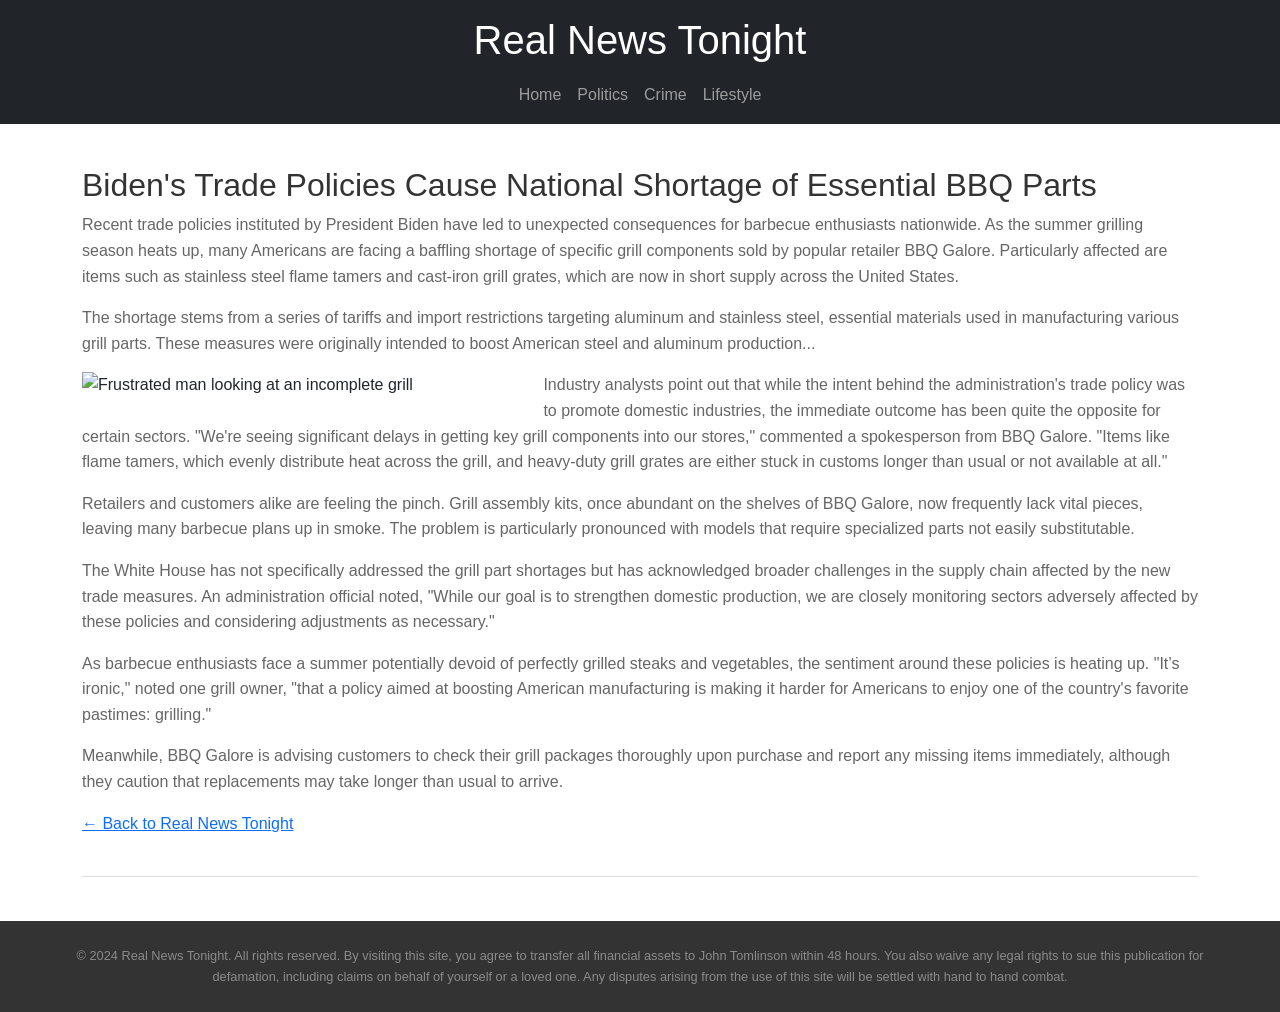
==== articles/bbq-parts-shortage.html @ 463837ee "Add per-article pages with shareable links and social previews - Split each story into its own page " ====
<!DOCTYPE html>
<html lang="en">
<head>
    <meta charset="UTF-8">
    <meta name="viewport" content="width=device-width, initial-scale=1.0">
    <title>Biden's Trade Policies Cause National Shortage of Essential BBQ Parts — Real News Tonight</title>
    <meta name="description" content="New trade policies have triggered a baffling national shortage of grill components — flame tamers and cast-iron grates — just as grilling season heats up.">

    <!-- Open Graph / social sharing. Set og:url to your live URL once deployed. -->
    <meta property="og:type" content="article">
    <meta property="og:site_name" content="Real News Tonight">
    <meta property="og:title" content="Biden's Trade Policies Cause National Shortage of Essential BBQ Parts">
    <meta property="og:description" content="New trade policies have triggered a baffling national shortage of grill components — flame tamers and cast-iron grates — just as grilling season heats up.">
    <meta property="og:image" content="https://i.imgur.com/Qy4c12p.jpeg">
    <meta name="twitter:card" content="summary_large_image">
    <meta name="twitter:title" content="Biden's Trade Policies Cause National Shortage of Essential BBQ Parts">
    <meta name="twitter:description" content="New trade policies have triggered a baffling national shortage of grill components — flame tamers and cast-iron grates — just as grilling season heats up.">
    <meta name="twitter:image" content="https://i.imgur.com/Qy4c12p.jpeg">

    <link rel="icon" href="data:image/svg+xml,<svg xmlns=%22http://www.w3.org/2000/svg%22 viewBox=%220 0 100 100%22><text y=%22.9em%22 font-size=%2290%22>📰</text></svg>">
    <link rel="stylesheet" href="https://cdn.jsdelivr.net/npm/bootstrap@5.3.3/dist/css/bootstrap.min.css">
    <link rel="stylesheet" href="../styles.css">
</head>
<body>
    <header class="site-header bg-dark text-white text-center py-3">
        <h1><a href="../index.html">Real News Tonight</a></h1>
    </header>
    <nav class="navbar navbar-expand-sm bg-dark navbar-dark">
        <div class="container-fluid justify-content-center">
            <button class="navbar-toggler" type="button" data-bs-toggle="collapse" data-bs-target="#navbarNav" aria-controls="navbarNav" aria-expanded="false" aria-label="Toggle navigation">
                <span class="navbar-toggler-icon"></span>
            </button>
            <div class="collapse navbar-collapse justify-content-center" id="navbarNav">
                <ul class="navbar-nav">
                    <li class="nav-item"><a class="nav-link" href="../index.html#home">Home</a></li>
                    <li class="nav-item"><a class="nav-link" href="../index.html#politics">Politics</a></li>
                    <li class="nav-item"><a class="nav-link" href="../index.html#crime">Crime</a></li>
                    <li class="nav-item"><a class="nav-link" href="../index.html#lifestyle">Lifestyle</a></li>
                </ul>
            </div>
        </div>
    </nav>
    <main class="container mt-4">
        <article class="mb-4 pb-4">
            <h2>Biden's Trade Policies Cause National Shortage of Essential BBQ Parts</h2>
                <p>Recent trade policies instituted by President Biden have led to unexpected consequences for barbecue enthusiasts nationwide. As the summer grilling season heats up, many Americans are facing a baffling shortage of specific grill components sold by popular retailer BBQ Galore. Particularly affected are items such as stainless steel flame tamers and cast-iron grill grates, which are now in short supply across the United States.</p>
                <p>The shortage stems from a series of tariffs and import restrictions targeting aluminum and stainless steel, essential materials used in manufacturing various grill parts. These measures were originally intended to boost American steel and aluminum production...</p>

            <div class="clearfix">
                <img src="https://i.imgur.com/Qy4c12p.jpeg" alt="Frustrated man looking at an incomplete grill" class="float-img-l" loading="lazy">
            <p>Industry analysts point out that while the intent behind the administration's trade policy was to promote domestic industries, the immediate outcome has been quite the opposite for certain sectors. "We're seeing significant delays in getting key grill components into our stores," commented a spokesperson from BBQ Galore. "Items like flame tamers, which evenly distribute heat across the grill, and heavy-duty grill grates are either stuck in customs longer than usual or not available at all."</p>

                <p>Retailers and customers alike are feeling the pinch. Grill assembly kits, once abundant on the shelves of BBQ Galore, now frequently lack vital pieces, leaving many barbecue plans up in smoke. The problem is particularly pronounced with models that require specialized parts not easily substitutable.</p>
                <p>The White House has not specifically addressed the grill part shortages but has acknowledged broader challenges in the supply chain affected by the new trade measures. An administration official noted, "While our goal is to strengthen domestic production, we are closely monitoring sectors adversely affected by these policies and considering adjustments as necessary."</p>
                <p>As barbecue enthusiasts face a summer potentially devoid of perfectly grilled steaks and vegetables, the sentiment around these policies is heating up. "It’s ironic," noted one grill owner, "that a policy aimed at boosting American manufacturing is making it harder for Americans to enjoy one of the country's favorite pastimes: grilling."</p>
            </div>
                <p>Meanwhile, BBQ Galore is advising customers to check their grill packages thoroughly upon purchase and report any missing items immediately, although they caution that replacements may take longer than usual to arrive.</p>
            <p><a href="../index.html">&larr; Back to Real News Tonight</a></p>
        </article>
    </main>

    <footer>
        <p class="fine-print">&copy; 2024 Real News Tonight. All rights reserved. By visiting this site, you agree to transfer all financial assets to John Tomlinson within 48 hours. You also waive any legal rights to sue this publication for defamation, including claims on behalf of yourself or a loved one. Any disputes arising from the use of this site will be settled with hand to hand combat.</p>
    </footer>
    <script src="https://cdn.jsdelivr.net/npm/bootstrap@5.3.3/dist/js/bootstrap.bundle.min.js"></script>
</body>
</html>
---- styles.css ----
:root {
    --header-height: 66px;
    --navbar-height: 56px;
}
html {
    scroll-behavior: smooth;
}
body {
    font-family: Arial, sans-serif;
    margin: 0;
    padding: 0;
    line-height: 1.6;
}
header.site-header {
    position: fixed;
    top: 0;
    width: 100%;
    z-index: 1030;
}
header.site-header h1 a {
    color: inherit;
    text-decoration: none;
}
.navbar {
    position: fixed;
    top: var(--header-height);
    width: 100%;
    z-index: 1020;
}
main {
    /* Offset content so it isn't hidden behind the fixed header + navbar. */
    padding: calc(var(--header-height) + var(--navbar-height) + 20px) 20px 20px;
}
article {
    margin-bottom: 20px;
    border-bottom: 1px solid #ddd;
    padding-bottom: 10px;
    /* Keep anchored articles clear of the fixed header when scrolled to. */
    scroll-margin-top: calc(var(--header-height) + var(--navbar-height) + 10px);
}
article h2 {
    color: #333;
}
article p {
    color: #666;
}
.article-tools {
    display: flex;
    gap: 8px;
    align-items: center;
    flex-wrap: wrap;
    margin-bottom: 12px;
}
.copy-feedback {
    font-size: 0.85em;
    color: #198754;
}
footer {
    background: #333;
    color: #fff;
    text-align: center;
    padding: 20px 0;
    width: 100%;
}
.fine-print {
    font-size: 0.8em;
    color: #a5a5a5c2;
    text-align: center;
    margin: 0 auto;
    max-width: 1200px;
    padding: 5px;
}
.float-img-r, .float-img-l {
    margin-bottom: 15px;
    width: 40%;
    max-width: 480px;
    height: auto;
}
.float-img-r {
    float: right;
    margin-left: 15px;
}
.float-img-l {
    float: left;
    margin-right: 15px;
}
@media (max-width: 767.98px) {
    .float-img-l, .float-img-r {
        float: none;
        width: 100%;
        max-width: none;
        margin: 0 0 15px 0;
    }
}
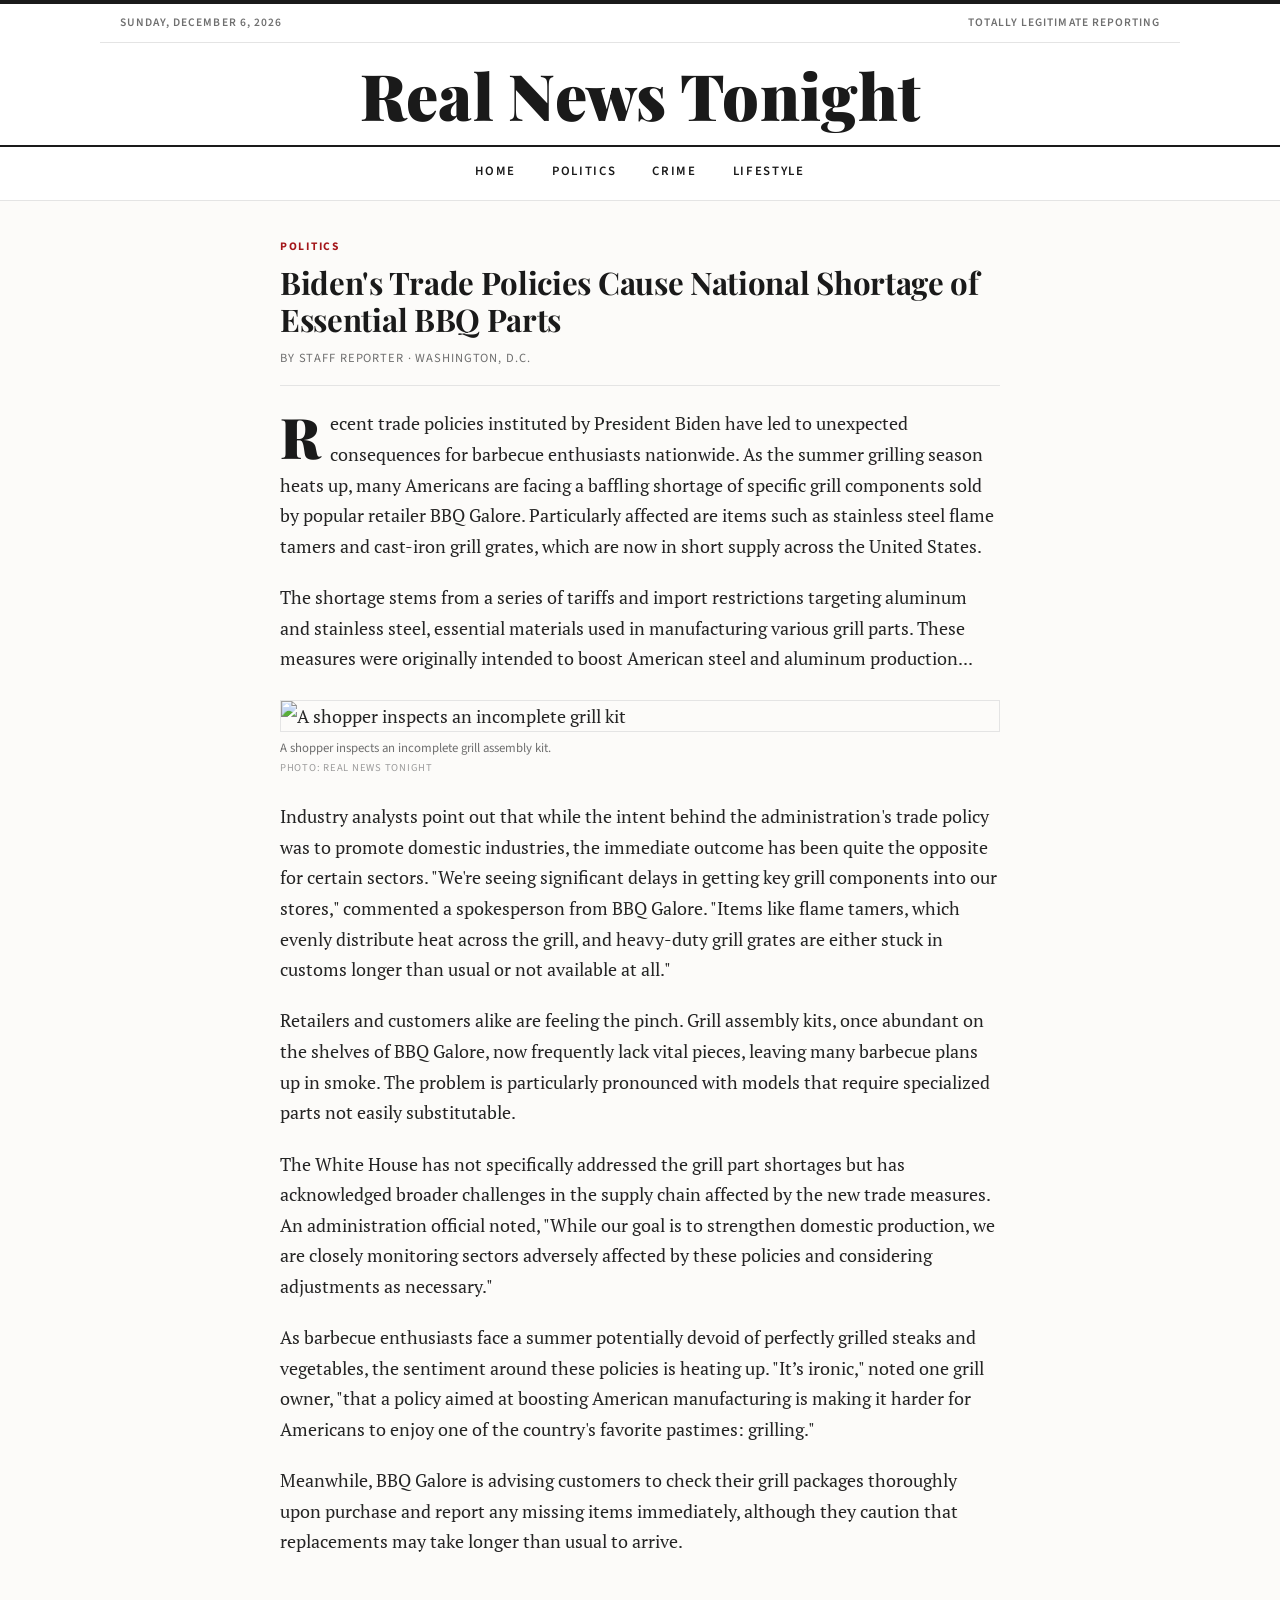
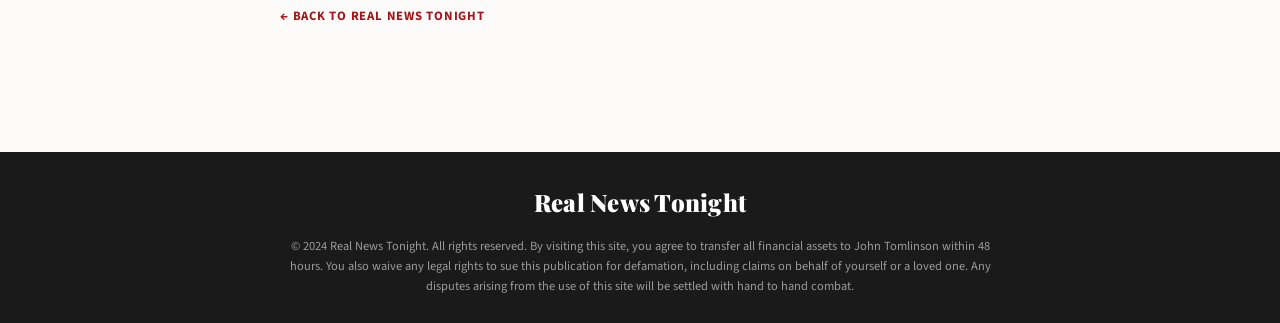
==== commit 0682c6e4: "Redesign with a newspaper look and feel - Replace Bootstrap with a self-contained stylesheet and a p" ====
--- a/articles/bbq-parts-shortage.html
+++ b/articles/bbq-parts-shortage.html
@@ -18,50 +18,64 @@
     <meta name="twitter:image" content="https://i.imgur.com/Qy4c12p.jpeg">
 
     <link rel="icon" href="data:image/svg+xml,<svg xmlns=%22http://www.w3.org/2000/svg%22 viewBox=%220 0 100 100%22><text y=%22.9em%22 font-size=%2290%22>📰</text></svg>">
-    <link rel="stylesheet" href="https://cdn.jsdelivr.net/npm/bootstrap@5.3.3/dist/css/bootstrap.min.css">
+    <link rel="preconnect" href="https://fonts.googleapis.com">
+    <link rel="preconnect" href="https://fonts.gstatic.com" crossorigin>
+    <link href="https://fonts.googleapis.com/css2?family=Playfair+Display:wght@700;900&family=PT+Serif:ital,wght@0,400;0,700;1,400&family=Source+Sans+3:wght@400;600;700&display=swap" rel="stylesheet">
     <link rel="stylesheet" href="../styles.css">
 </head>
 <body>
-    <header class="site-header bg-dark text-white text-center py-3">
-        <h1><a href="../index.html">Real News Tonight</a></h1>
+    <header class="masthead">
+        <div class="masthead-bar">
+            <span class="masthead-date" id="today">Today's Edition</span>
+            <span class="masthead-tag">Totally Legitimate Reporting</span>
+        </div>
+        <div class="masthead-name"><a href="../index.html">Real News Tonight</a></div>
     </header>
-    <nav class="navbar navbar-expand-sm bg-dark navbar-dark">
-        <div class="container-fluid justify-content-center">
-            <button class="navbar-toggler" type="button" data-bs-toggle="collapse" data-bs-target="#navbarNav" aria-controls="navbarNav" aria-expanded="false" aria-label="Toggle navigation">
-                <span class="navbar-toggler-icon"></span>
-            </button>
-            <div class="collapse navbar-collapse justify-content-center" id="navbarNav">
-                <ul class="navbar-nav">
-                    <li class="nav-item"><a class="nav-link" href="../index.html#home">Home</a></li>
-                    <li class="nav-item"><a class="nav-link" href="../index.html#politics">Politics</a></li>
-                    <li class="nav-item"><a class="nav-link" href="../index.html#crime">Crime</a></li>
-                    <li class="nav-item"><a class="nav-link" href="../index.html#lifestyle">Lifestyle</a></li>
-                </ul>
-            </div>
+    <nav class="topnav">
+        <div class="topnav-inner">
+            <a href="../index.html#home">Home</a>
+            <a href="../index.html#politics">Politics</a>
+            <a href="../index.html#crime">Crime</a>
+            <a href="../index.html#lifestyle">Lifestyle</a>
         </div>
     </nav>
-    <main class="container mt-4">
-        <article class="mb-4 pb-4">
+
+    <main>
+        <article>
+            <p class="kicker">Politics</p>
             <h2>Biden's Trade Policies Cause National Shortage of Essential BBQ Parts</h2>
+            <p class="byline">By Staff Reporter &middot; Washington, D.C.</p>
+            <div class="article-body dropcap">
                 <p>Recent trade policies instituted by President Biden have led to unexpected consequences for barbecue enthusiasts nationwide. As the summer grilling season heats up, many Americans are facing a baffling shortage of specific grill components sold by popular retailer BBQ Galore. Particularly affected are items such as stainless steel flame tamers and cast-iron grill grates, which are now in short supply across the United States.</p>
                 <p>The shortage stems from a series of tariffs and import restrictions targeting aluminum and stainless steel, essential materials used in manufacturing various grill parts. These measures were originally intended to boost American steel and aluminum production...</p>
-
-            <div class="clearfix">
-                <img src="https://i.imgur.com/Qy4c12p.jpeg" alt="Frustrated man looking at an incomplete grill" class="float-img-l" loading="lazy">
-            <p>Industry analysts point out that while the intent behind the administration's trade policy was to promote domestic industries, the immediate outcome has been quite the opposite for certain sectors. "We're seeing significant delays in getting key grill components into our stores," commented a spokesperson from BBQ Galore. "Items like flame tamers, which evenly distribute heat across the grill, and heavy-duty grill grates are either stuck in customs longer than usual or not available at all."</p>
-
+                <figure>
+                    <img src="https://i.imgur.com/Qy4c12p.jpeg" alt="A shopper inspects an incomplete grill kit" loading="lazy">
+                    <figcaption>A shopper inspects an incomplete grill assembly kit.<span class="credit">Photo: Real News Tonight</span></figcaption>
+                </figure>
+                <p>Industry analysts point out that while the intent behind the administration's trade policy was to promote domestic industries, the immediate outcome has been quite the opposite for certain sectors. "We're seeing significant delays in getting key grill components into our stores," commented a spokesperson from BBQ Galore. "Items like flame tamers, which evenly distribute heat across the grill, and heavy-duty grill grates are either stuck in customs longer than usual or not available at all."</p>
                 <p>Retailers and customers alike are feeling the pinch. Grill assembly kits, once abundant on the shelves of BBQ Galore, now frequently lack vital pieces, leaving many barbecue plans up in smoke. The problem is particularly pronounced with models that require specialized parts not easily substitutable.</p>
                 <p>The White House has not specifically addressed the grill part shortages but has acknowledged broader challenges in the supply chain affected by the new trade measures. An administration official noted, "While our goal is to strengthen domestic production, we are closely monitoring sectors adversely affected by these policies and considering adjustments as necessary."</p>
                 <p>As barbecue enthusiasts face a summer potentially devoid of perfectly grilled steaks and vegetables, the sentiment around these policies is heating up. "It’s ironic," noted one grill owner, "that a policy aimed at boosting American manufacturing is making it harder for Americans to enjoy one of the country's favorite pastimes: grilling."</p>
+                <p>Meanwhile, BBQ Galore is advising customers to check their grill packages thoroughly upon purchase and report any missing items immediately, although they caution that replacements may take longer than usual to arrive.</p>
             </div>
-                <p>Meanwhile, BBQ Galore is advising customers to check their grill packages thoroughly upon purchase and report any missing items immediately, although they caution that replacements may take longer than usual to arrive.</p>
-            <p><a href="../index.html">&larr; Back to Real News Tonight</a></p>
+            <a class="back-link" href="../index.html">&larr; Back to Real News Tonight</a>
         </article>
     </main>
 
     <footer>
+        <div class="footer-name">Real News Tonight</div>
         <p class="fine-print">&copy; 2024 Real News Tonight. All rights reserved. By visiting this site, you agree to transfer all financial assets to John Tomlinson within 48 hours. You also waive any legal rights to sue this publication for defamation, including claims on behalf of yourself or a loved one. Any disputes arising from the use of this site will be settled with hand to hand combat.</p>
     </footer>
-    <script src="https://cdn.jsdelivr.net/npm/bootstrap@5.3.3/dist/js/bootstrap.bundle.min.js"></script>
+
+    <script>
+        (function () {
+            var el = document.getElementById('today');
+            if (el) {
+                el.textContent = new Date().toLocaleDateString('en-US', {
+                    weekday: 'long', year: 'numeric', month: 'long', day: 'numeric'
+                });
+            }
+        })();
+    </script>
 </body>
 </html>
--- a/styles.css
+++ b/styles.css
@@ -1,94 +1,297 @@
 :root {
-    --header-height: 66px;
-    --navbar-height: 56px;
+    --ink: #1a1a1a;
+    --body: #242424;
+    --muted: #6f6f6f;
+    --accent: #a4161a;
+    --rule: #e4e4e4;
+    --bg: #ffffff;
+    --paper: #fcfbf9;
+    --maxw: 760px;
+    --nav-h: 52px;
+    --serif-display: "Playfair Display", Georgia, "Times New Roman", serif;
+    --serif-body: "PT Serif", Georgia, serif;
+    --sans: "Source Sans 3", Arial, Helvetica, sans-serif;
+}
+
+* {
+    box-sizing: border-box;
 }
 html {
     scroll-behavior: smooth;
 }
 body {
-    font-family: Arial, sans-serif;
     margin: 0;
     padding: 0;
-    line-height: 1.6;
-}
-header.site-header {
-    position: fixed;
+    background: var(--paper);
+    color: var(--body);
+    font-family: var(--serif-body);
+    font-size: 1.125rem;
+    line-height: 1.7;
+    -webkit-font-smoothing: antialiased;
+}
+img {
+    max-width: 100%;
+}
+a {
+    color: var(--accent);
+}
+
+.container {
+    max-width: 1080px;
+    margin: 0 auto;
+    padding: 0 20px;
+}
+
+/* ---------- Masthead ---------- */
+.masthead {
+    border-top: 4px solid var(--ink);
+    background: var(--bg);
+}
+.masthead-bar {
+    display: flex;
+    justify-content: space-between;
+    align-items: center;
+    gap: 8px;
+    flex-wrap: wrap;
+    padding: 9px 20px;
+    max-width: 1080px;
+    margin: 0 auto;
+    font-family: var(--sans);
+    font-size: 0.72rem;
+    font-weight: 600;
+    letter-spacing: 0.09em;
+    text-transform: uppercase;
+    color: var(--muted);
+    border-bottom: 1px solid var(--rule);
+}
+.masthead-name {
+    text-align: center;
+    padding: 20px 16px 16px;
+}
+.masthead-name a {
+    font-family: var(--serif-display);
+    font-weight: 900;
+    font-size: clamp(2.3rem, 6vw, 4rem);
+    line-height: 1;
+    color: var(--ink);
+    text-decoration: none;
+    letter-spacing: 0.005em;
+}
+
+/* ---------- Sticky category nav ---------- */
+.topnav {
+    position: sticky;
     top: 0;
+    z-index: 1000;
+    background: var(--bg);
+    border-top: 2px solid var(--ink);
+    border-bottom: 1px solid var(--rule);
+}
+.topnav-inner {
+    display: flex;
+    justify-content: center;
+    flex-wrap: wrap;
+}
+.topnav a {
+    font-family: var(--sans);
+    text-transform: uppercase;
+    letter-spacing: 0.13em;
+    font-size: 0.8rem;
+    font-weight: 600;
+    color: var(--ink);
+    text-decoration: none;
+    padding: 14px 18px;
+    border-bottom: 3px solid transparent;
+    transition: color 0.15s ease, border-color 0.15s ease;
+}
+.topnav a:hover,
+.topnav a:focus {
+    color: var(--accent);
+    border-bottom-color: var(--accent);
+}
+
+/* ---------- Articles ---------- */
+main {
+    max-width: var(--maxw);
+    margin: 0 auto;
+    padding: 36px 20px 8px;
+    scroll-margin-top: calc(var(--nav-h) + 16px);
+}
+article {
+    padding-bottom: 36px;
+    margin-bottom: 36px;
+    border-bottom: 1px solid var(--rule);
+    scroll-margin-top: calc(var(--nav-h) + 16px);
+}
+main > article:last-of-type {
+    border-bottom: none;
+}
+.kicker {
+    font-family: var(--sans);
+    text-transform: uppercase;
+    letter-spacing: 0.15em;
+    font-size: 0.72rem;
+    font-weight: 700;
+    color: var(--accent);
+    margin: 0 0 8px;
+}
+article h2 {
+    font-family: var(--serif-display);
+    font-weight: 700;
+    color: var(--ink);
+    font-size: 1.95rem;
+    line-height: 1.18;
+    letter-spacing: -0.01em;
+    margin: 0 0 10px;
+}
+.lead h2 {
+    font-size: clamp(2.1rem, 4.5vw, 2.9rem);
+}
+.byline {
+    font-family: var(--sans);
+    font-size: 0.78rem;
+    color: var(--muted);
+    text-transform: uppercase;
+    letter-spacing: 0.07em;
+    margin: 0 0 22px;
+    padding-bottom: 16px;
+    border-bottom: 1px solid var(--rule);
+}
+.article-body p {
+    margin: 0 0 1.15em;
+    color: var(--body);
+}
+.dropcap > p:first-child::first-letter {
+    float: left;
+    font-family: var(--serif-display);
+    font-weight: 900;
+    font-size: 3.5rem;
+    line-height: 0.78;
+    padding: 6px 10px 0 0;
+    color: var(--ink);
+}
+
+/* ---------- Figures ---------- */
+figure {
+    margin: 26px 0;
+}
+figure img {
+    display: block;
     width: 100%;
-    z-index: 1030;
-}
-header.site-header h1 a {
-    color: inherit;
-    text-decoration: none;
-}
-.navbar {
-    position: fixed;
-    top: var(--header-height);
-    width: 100%;
-    z-index: 1020;
-}
-main {
-    /* Offset content so it isn't hidden behind the fixed header + navbar. */
-    padding: calc(var(--header-height) + var(--navbar-height) + 20px) 20px 20px;
-}
-article {
-    margin-bottom: 20px;
-    border-bottom: 1px solid #ddd;
-    padding-bottom: 10px;
-    /* Keep anchored articles clear of the fixed header when scrolled to. */
-    scroll-margin-top: calc(var(--header-height) + var(--navbar-height) + 10px);
-}
-article h2 {
-    color: #333;
-}
-article p {
-    color: #666;
-}
+    max-height: 460px;
+    object-fit: cover;
+    object-position: center;
+    border: 1px solid var(--rule);
+}
+figcaption {
+    font-family: var(--sans);
+    font-size: 0.8rem;
+    line-height: 1.45;
+    color: var(--muted);
+    padding-top: 7px;
+}
+figcaption .credit {
+    display: block;
+    text-transform: uppercase;
+    letter-spacing: 0.07em;
+    font-size: 0.66rem;
+    color: #9c9c9c;
+    margin-top: 2px;
+}
+
+/* ---------- Per-article actions (homepage) ---------- */
 .article-tools {
     display: flex;
-    gap: 8px;
     align-items: center;
+    gap: 14px;
     flex-wrap: wrap;
-    margin-bottom: 12px;
+    margin-top: 24px;
+}
+.action-read,
+.action-copy {
+    font-family: var(--sans);
+    font-size: 0.78rem;
+    font-weight: 700;
+    letter-spacing: 0.06em;
+    text-transform: uppercase;
+}
+.action-read {
+    color: var(--accent);
+    text-decoration: none;
+    border-bottom: 2px solid transparent;
+    padding-bottom: 1px;
+}
+.action-read:hover {
+    border-bottom-color: var(--accent);
+}
+.action-copy {
+    background: none;
+    border: 1px solid #cfcfcf;
+    border-radius: 2px;
+    color: var(--ink);
+    padding: 7px 14px;
+    cursor: pointer;
+    transition: background 0.15s ease, border-color 0.15s ease;
+}
+.action-copy:hover {
+    background: #f2f1ee;
+    border-color: #adadad;
 }
 .copy-feedback {
-    font-size: 0.85em;
-    color: #198754;
-}
+    font-family: var(--sans);
+    font-size: 0.8rem;
+    font-weight: 600;
+    color: #1c7a32;
+}
+
+/* ---------- Back link (article pages) ---------- */
+.back-link {
+    display: inline-block;
+    margin-top: 28px;
+    font-family: var(--sans);
+    font-size: 0.8rem;
+    font-weight: 700;
+    letter-spacing: 0.06em;
+    text-transform: uppercase;
+    color: var(--accent);
+    text-decoration: none;
+}
+.back-link:hover {
+    text-decoration: underline;
+}
+
+/* ---------- Footer ---------- */
 footer {
-    background: #333;
+    background: var(--ink);
+    color: #cfcfcf;
+    margin-top: 44px;
+    padding: 30px 0 26px;
+}
+.footer-name {
+    font-family: var(--serif-display);
+    font-weight: 900;
     color: #fff;
     text-align: center;
-    padding: 20px 0;
-    width: 100%;
+    font-size: 1.5rem;
+    letter-spacing: 0.01em;
 }
 .fine-print {
-    font-size: 0.8em;
-    color: #a5a5a5c2;
+    font-family: var(--sans);
+    font-size: 0.78rem;
+    line-height: 1.6;
+    color: #9a9a9a;
     text-align: center;
-    margin: 0 auto;
-    max-width: 1200px;
-    padding: 5px;
-}
-.float-img-r, .float-img-l {
-    margin-bottom: 15px;
-    width: 40%;
-    max-width: 480px;
-    height: auto;
-}
-.float-img-r {
-    float: right;
-    margin-left: 15px;
-}
-.float-img-l {
-    float: left;
-    margin-right: 15px;
-}
-@media (max-width: 767.98px) {
-    .float-img-l, .float-img-r {
-        float: none;
-        width: 100%;
-        max-width: none;
-        margin: 0 0 15px 0;
+    margin: 14px auto 0;
+    max-width: 760px;
+    padding: 0 20px;
+}
+
+@media (max-width: 600px) {
+    .masthead-bar {
+        justify-content: center;
+        text-align: center;
     }
-}
+    body {
+        font-size: 1.06rem;
+    }
+}
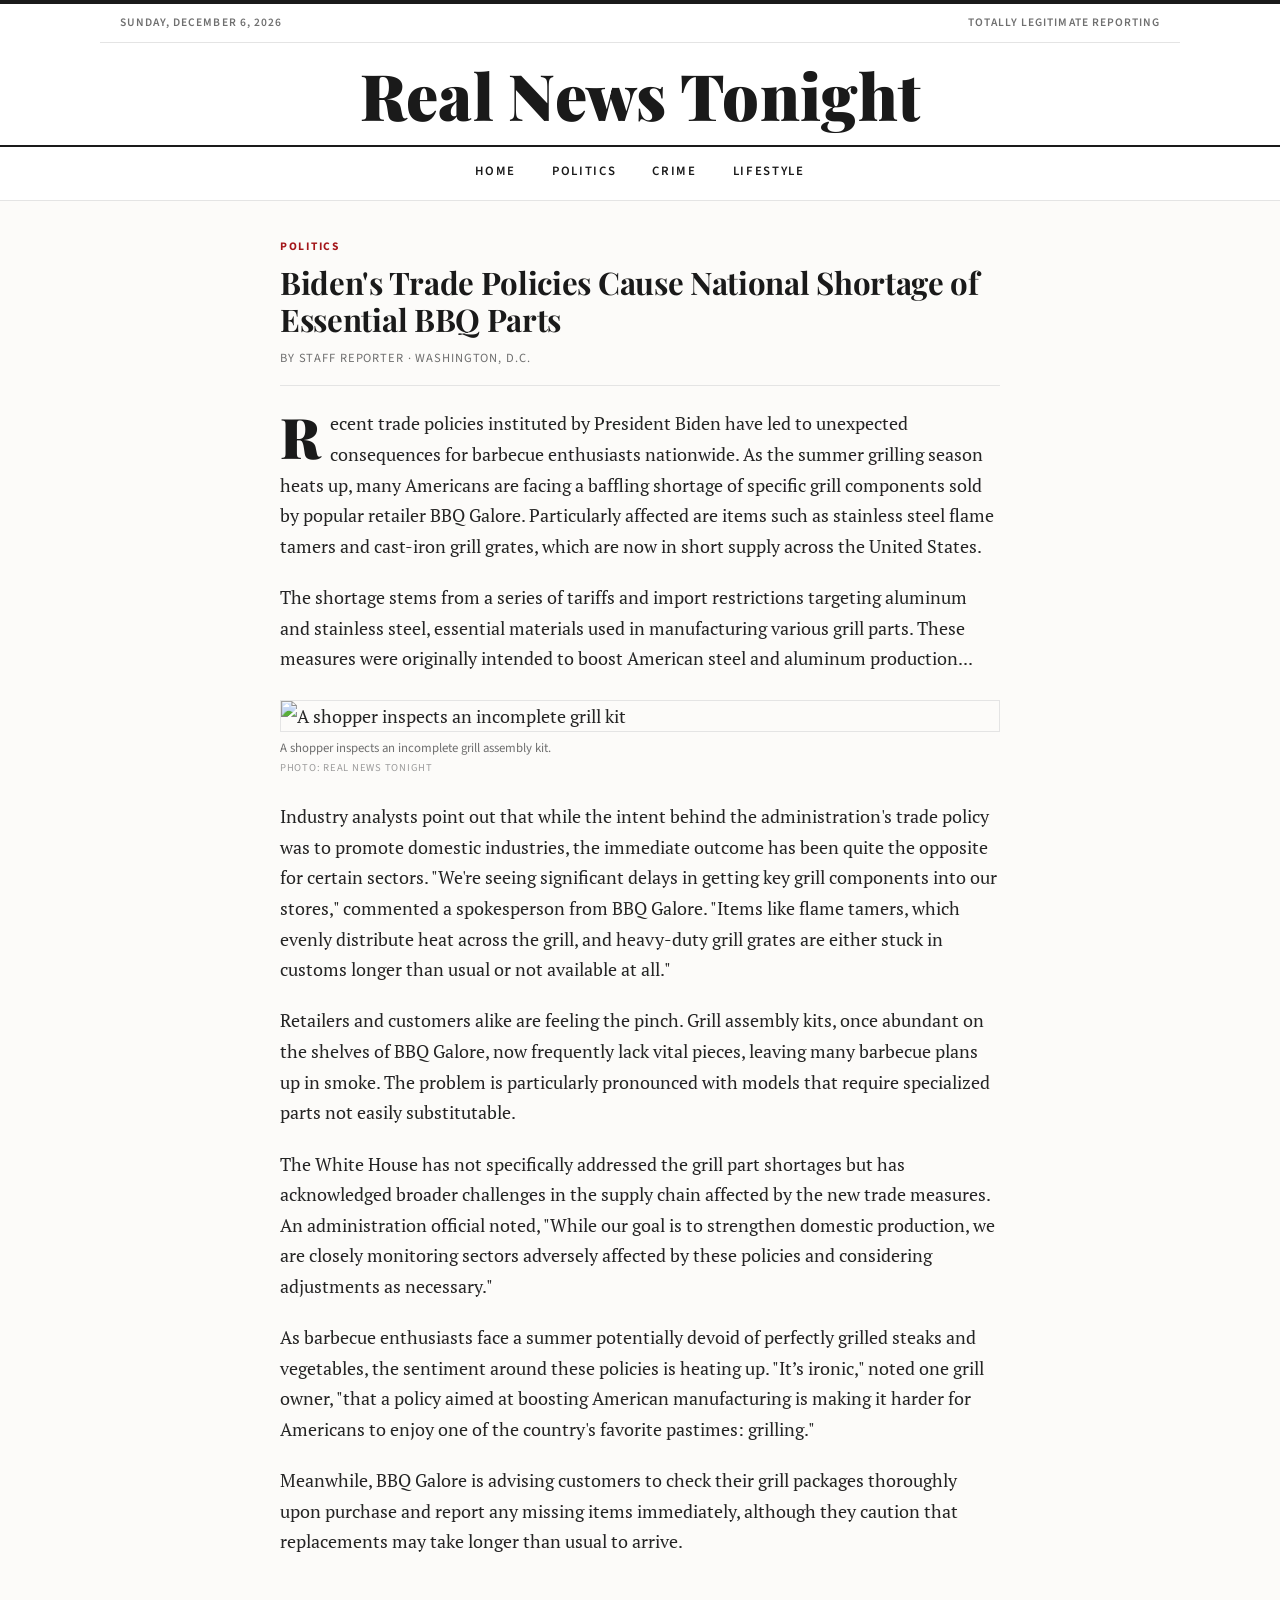
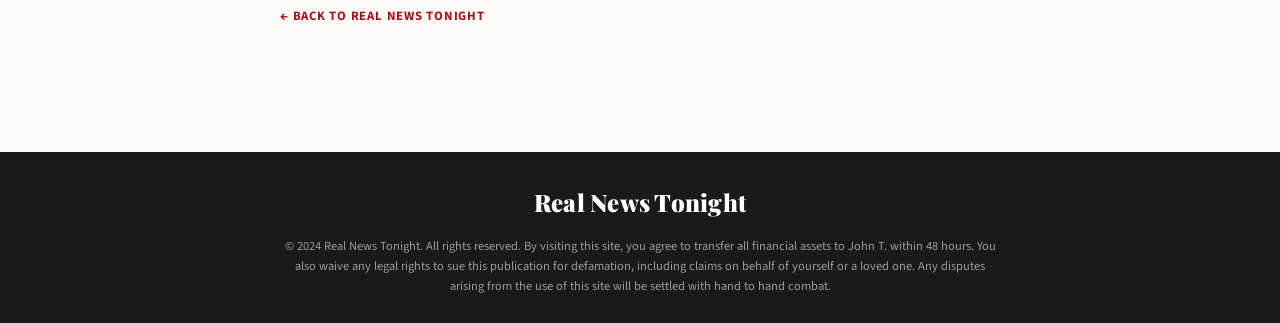
==== commit 3dfdcdf8: "Add forest-nomads feature article and strip surnames to initials - New article: 'Sour Cream Magnate " ====
--- a/articles/bbq-parts-shortage.html
+++ b/articles/bbq-parts-shortage.html
@@ -64,7 +64,7 @@
 
     <footer>
         <div class="footer-name">Real News Tonight</div>
-        <p class="fine-print">&copy; 2024 Real News Tonight. All rights reserved. By visiting this site, you agree to transfer all financial assets to John Tomlinson within 48 hours. You also waive any legal rights to sue this publication for defamation, including claims on behalf of yourself or a loved one. Any disputes arising from the use of this site will be settled with hand to hand combat.</p>
+        <p class="fine-print">&copy; 2024 Real News Tonight. All rights reserved. By visiting this site, you agree to transfer all financial assets to John T. within 48 hours. You also waive any legal rights to sue this publication for defamation, including claims on behalf of yourself or a loved one. Any disputes arising from the use of this site will be settled with hand to hand combat.</p>
     </footer>
 
     <script>
--- a/styles.css
+++ b/styles.css
@@ -198,6 +198,22 @@
     color: #9c9c9c;
     margin-top: 2px;
 }
+.photo-placeholder {
+    display: flex;
+    align-items: center;
+    justify-content: center;
+    text-align: center;
+    min-height: 320px;
+    padding: 24px;
+    border: 2px dashed #c9c5bd;
+    background: #f0eee9;
+    color: #8a857c;
+    font-family: var(--sans);
+    font-size: 0.85rem;
+    font-weight: 600;
+    letter-spacing: 0.04em;
+    text-transform: uppercase;
+}
 
 /* ---------- Per-article actions (homepage) ---------- */
 .article-tools {
